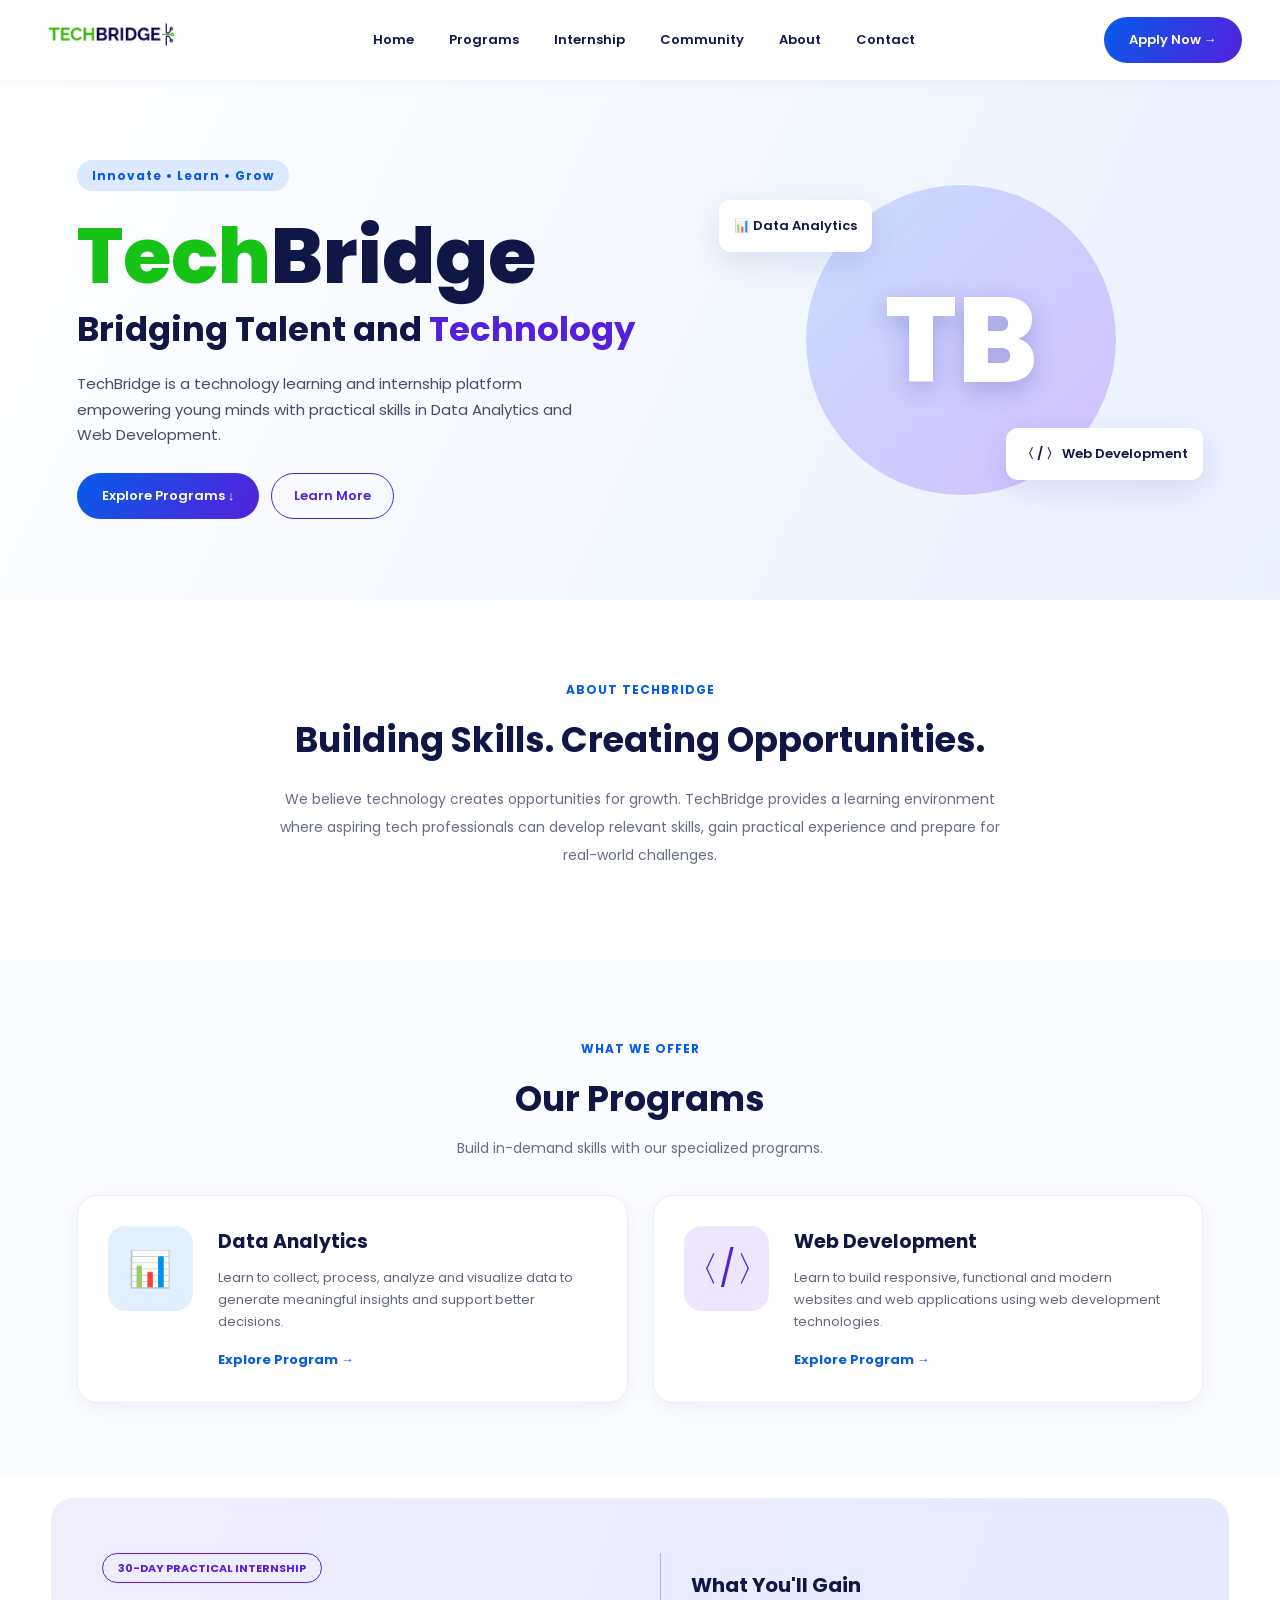
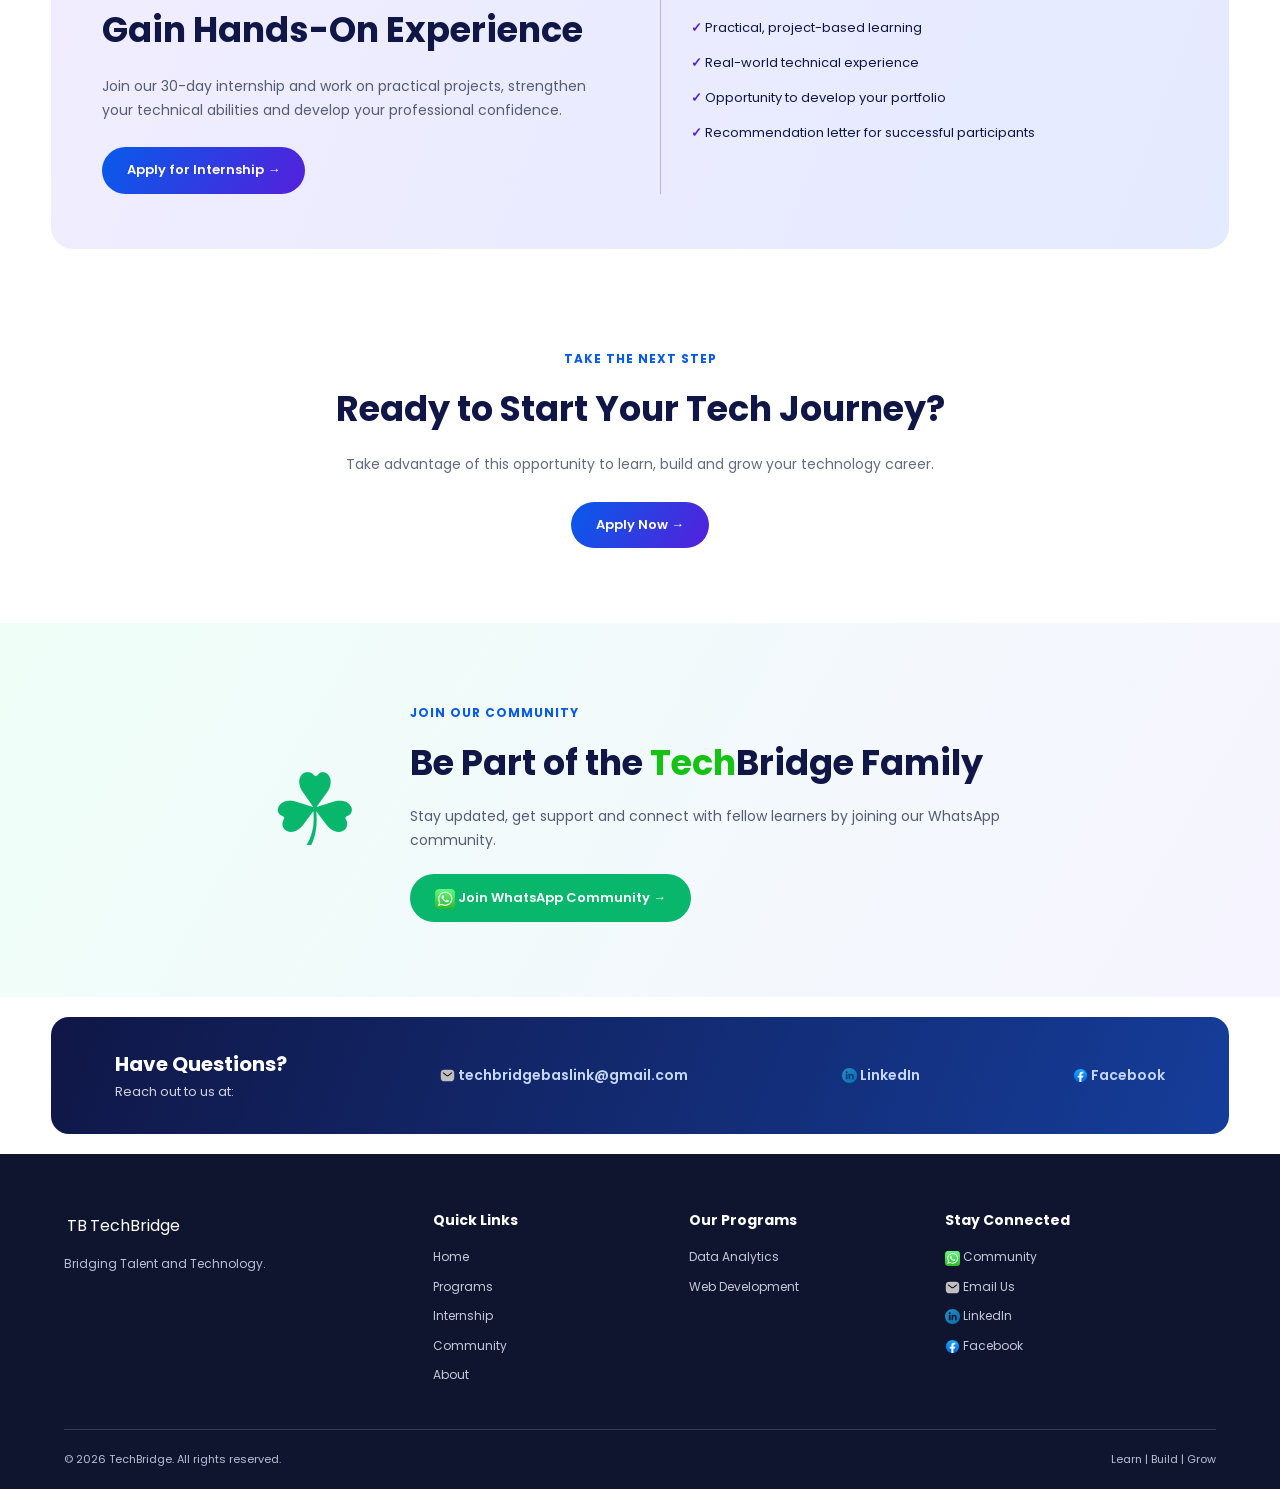
==== index.html @ 4ca9f36e "renamed:    main.html -> index.html" ====
<!DOCTYPE html>
<html lang="en">
    <head>
        <meta charset="UTF-8">
        <meta name="viewport" content="width=device-width, initial-scale=1.0">
        <title>TechBridge | Bridging Talent and Technology</title>
        <link rel="stylesheet" href="main.css">
        <link rel="preconnect" href="https://fonts.googleapis.com">
        <link href="https://fonts.googleapis.com/css2?family=Poppins:wght@400;500;600;700;800&display=swap" rel="stylesheet">
    </head>

    <body>

        <!-- navigation -->
        <header class="navbar">
            <a href="#" class="logo">
                <span class="logo-icon"><img src="images/techbridge-logo.png" alt=""></span>
            </a>

            <nav>
                <a href="#home">Home</a>
                <a href="#programs">Programs</a>
                <a href="#internship">Internship</a>
                <a href="#community">Community</a>
                <a href="#about">About</a>
                <a href="#contact">Contact</a>
            </nav>

            <a href="#apply" class="nav-btn">Apply Now →</a>
        </header>

        <!-- hero section -->
        <section class="hero" id="home">

            <div class="hero-content">
                <span class="eyebrow">Innovate • Learn • Grow</span>

                <h1><span class="c-green">Tech</span>Bridge</h1>

                <h2>Bridging Talent and <span>Technology</span></h2>

                <p>
                    TechBridge is a technology learning and internship
                    platform empowering young minds with practical skills
                    in Data Analytics and Web Development.
                </p>

                <div class="hero-buttons">
                    <a href="#programs" class="primary-btn">
                        Explore Programs ↓
                    </a>
                    <a href="#about" class="secondary-btn">
                        Learn More
                    </a>
                </div>
            </div>

            <div class="hero-visual">
                <div class="visual-circle"></div>
                <div class="visual-card analytics">📊 Data Analytics</div>
                <div class="visual-card coding">〈 / 〉 Web Development</div>
                <div class="hero-symbol">TB</div>
            </div>

        </section>

        <!-- about -->
        <section class="about section" id="about">
            <span class="section-tag">ABOUT TECHBRIDGE</span>
            <h2>Building Skills. Creating Opportunities.</h2>
            <p>
                We believe technology creates opportunities for growth.
                TechBridge provides a learning environment where aspiring
                tech professionals can develop relevant skills, gain
                practical experience and prepare for real-world challenges.
            </p>
        </section>

        <!-- programs we run -->
        <section class="programs section" id="programs">

            <div class="section-heading">
                <span class="section-tag">WHAT WE OFFER</span>
                <h2>Our Programs</h2>
                <p>Build in-demand skills with our specialized programs.</p>
            </div>

            <div class="program-grid">

                <article class="program-card">
                    <div class="program-icon blue-icon">📊</div>

                    <div>
                        <h3>Data Analytics</h3>
                        <p>
                            Learn to collect, process, analyze and visualize
                            data to generate meaningful insights and
                            support better decisions.
                        </p>
                        <a href="#apply">Explore Program →</a>
                    </div>
                </article>

                <article class="program-card">
                    <div class="program-icon purple-icon">〈/〉</div>

                    <div>
                        <h3>Web Development</h3>
                        <p>
                            Learn to build responsive, functional and
                            modern websites and web applications using
                            web development technologies.
                        </p>
                        <a href="#apply">Explore Program →</a>
                    </div>
                </article>

            </div>
        </section>

        <!-- internship -->
        <section class="internship section" id="internship">

            <div class="internship-content">
                <span class="internship-tag">30-DAY PRACTICAL INTERNSHIP</span>

                <h2>Gain Hands-On Experience</h2>

                <p>
                    Join our 30-day internship and work on practical
                    projects, strengthen your technical abilities
                    and develop your professional confidence.
                </p>

                <a href="#apply" class="primary-btn">Apply for Internship →</a>
            </div>

            <div class="benefits">
                <h3>What You'll Gain</h3>

                <ul>
                    <li>✓ Practical, project-based learning</li>
                    <li>✓ Real-world technical experience</li>
                    <li>✓ Opportunity to develop your portfolio</li>
                    <li>✓ Recommendation letter for successful participants</li>
                </ul>
            </div>

        </section>

        <!-- apply -->
        <section class="apply-section section" id="apply">
            <span class="section-tag">TAKE THE NEXT STEP</span>
            <h2>Ready to Start Your Tech Journey?</h2>
            <p>
                Take advantage of this opportunity to learn,
                build and grow your technology career.
            </p>

            <!-- Replace # with the official application form URL -->
            <a href="https://forms.gle/8EbdSy5ttGfLZfjv5?utm_source=chatgpt.com"
            target="_blank"
            rel="noopener noreferrer"
            class="primary-btn">
                Apply Now →
            </a>
        </section>

        <!-- community -->
        <section class="community section" id="community">

            <div class="community-icon">☘</div>

            <div class="community-content">
                <span class="section-tag">JOIN OUR COMMUNITY</span>
                <h2>Be Part of the <span class="c-green">Tech</span>Bridge Family</h2>

                <p>
                    Stay updated, get support and connect with
                    fellow learners by joining our WhatsApp community.
                </p>

                <!-- Replace # with the official WhatsApp invite URL -->
                <a href="https://chat.whatsapp.com/FqpBvYS4oaK32cXDxc8JIS?utm_source=chatgpt.com"
                target="_blank"
                rel="noopener noreferrer"
                class="whatsapp-btn">
                    <?xml version="1.0" encoding="utf-8"?><!-- Uploaded to: SVG Repo, www.svgrepo.com, Generator: SVG Repo Mixer Tools --><svg width="20px" height="20px" viewBox="0 0 1024 1024" xmlns="http://www.w3.org/2000/svg" xmlns:xlink="http://www.w3.org/1999/xlink"><defs><path id="a" d="M1023.941 765.153c0 5.606-.171 17.766-.508 27.159-.824 22.982-2.646 52.639-5.401 66.151-4.141 20.306-10.392 39.472-18.542 55.425-9.643 18.871-21.943 35.775-36.559 50.364-14.584 14.56-31.472 26.812-50.315 36.416-16.036 8.172-35.322 14.426-55.744 18.549-13.378 2.701-42.812 4.488-65.648 5.3-9.402.336-21.564.505-27.15.505l-504.226-.081c-5.607 0-17.765-.172-27.158-.509-22.983-.824-52.639-2.646-66.152-5.4-20.306-4.142-39.473-10.392-55.425-18.542-18.872-9.644-35.775-21.944-50.364-36.56-14.56-14.584-26.812-31.471-36.415-50.314-8.174-16.037-14.428-35.323-18.551-55.744-2.7-13.378-4.487-42.812-5.3-65.649-.334-9.401-.503-21.563-.503-27.148l.08-504.228c0-5.607.171-17.766.508-27.159.825-22.983 2.646-52.639 5.401-66.151 4.141-20.306 10.391-39.473 18.542-55.426C34.154 93.24 46.455 76.336 61.07 61.747c14.584-14.559 31.472-26.812 50.315-36.416 16.037-8.172 35.324-14.426 55.745-18.549 13.377-2.701 42.812-4.488 65.648-5.3 9.402-.335 21.565-.504 27.149-.504l504.227.081c5.608 0 17.766.171 27.159.508 22.983.825 52.638 2.646 66.152 5.401 20.305 4.141 39.472 10.391 55.425 18.542 18.871 9.643 35.774 21.944 50.363 36.559 14.559 14.584 26.812 31.471 36.415 50.315 8.174 16.037 14.428 35.323 18.551 55.744 2.7 13.378 4.486 42.812 5.3 65.649.335 9.402.504 21.564.504 27.15l-.082 504.226z"/></defs><linearGradient id="b" gradientUnits="userSpaceOnUse" x1="512.001" y1=".978" x2="512.001" y2="1025.023"><stop offset="0" stop-color="#61fd7d"/><stop offset="1" stop-color="#2bb826"/></linearGradient><use xlink:href="#a" overflow="visible" fill="url(#b)"/><g><path fill="#FFF" d="M783.302 243.246c-69.329-69.387-161.529-107.619-259.763-107.658-202.402 0-367.133 164.668-367.214 367.072-.026 64.699 16.883 127.854 49.017 183.522l-52.096 190.229 194.665-51.047c53.636 29.244 114.022 44.656 175.482 44.682h.151c202.382 0 367.128-164.688 367.21-367.094.039-98.087-38.121-190.319-107.452-259.706zM523.544 808.047h-.125c-54.767-.021-108.483-14.729-155.344-42.529l-11.146-6.612-115.517 30.293 30.834-112.592-7.259-11.544c-30.552-48.579-46.688-104.729-46.664-162.379.066-168.229 136.985-305.096 305.339-305.096 81.521.031 158.154 31.811 215.779 89.482s89.342 134.332 89.312 215.859c-.066 168.243-136.984 305.118-305.209 305.118zm167.415-228.515c-9.177-4.591-54.286-26.782-62.697-29.843-8.41-3.062-14.526-4.592-20.645 4.592-6.115 9.182-23.699 29.843-29.053 35.964-5.352 6.122-10.704 6.888-19.879 2.296-9.176-4.591-38.74-14.277-73.786-45.526-27.275-24.319-45.691-54.359-51.043-63.543-5.352-9.183-.569-14.146 4.024-18.72 4.127-4.109 9.175-10.713 13.763-16.069 4.587-5.355 6.117-9.183 9.175-15.304 3.059-6.122 1.529-11.479-.765-16.07-2.293-4.591-20.644-49.739-28.29-68.104-7.447-17.886-15.013-15.466-20.645-15.747-5.346-.266-11.469-.322-17.585-.322s-16.057 2.295-24.467 11.478-32.113 31.374-32.113 76.521c0 45.147 32.877 88.764 37.465 94.885 4.588 6.122 64.699 98.771 156.741 138.502 21.892 9.45 38.982 15.094 52.308 19.322 21.98 6.979 41.982 5.995 57.793 3.634 17.628-2.633 54.284-22.189 61.932-43.615 7.646-21.427 7.646-39.791 5.352-43.617-2.294-3.826-8.41-6.122-17.585-10.714z"/></g></svg>
                    Join WhatsApp Community →
                </a>
            </div>

        </section>

        <!-- contact -->
        <section class="contact-section" id="contact">
            <div>
                <h3>Have Questions?</h3>
                <p>Reach out to us at:</p>
            </div>

            <a href="mailto:techbridgebaslink@gmail.com">
                <?xml version="1.0" encoding="utf-8"?><!-- Uploaded to: SVG Repo, www.svgrepo.com, Generator: SVG Repo Mixer Tools --><svg width="15px" height="15px" viewBox="0 0 24 24" fill="none" xmlns="http://www.w3.org/2000/svg"><g id="style=bulk"><g id="email"><path id="vector (Stroke)" fill-rule="evenodd" clip-rule="evenodd" d="M2.86466 4.1379C3.92465 3.15363 5.38503 2.75 7 2.75H17C18.615 2.75 20.0754 3.15363 21.1353 4.1379C22.2054 5.13152 22.75 6.60705 22.75 8.5V15.5C22.75 17.393 22.2054 18.8685 21.1353 19.8621C20.0754 20.8464 18.615 21.25 17 21.25H7C5.38503 21.25 3.92465 20.8464 2.86466 19.8621C1.79462 18.8685 1.25 17.393 1.25 15.5V8.5C1.25 6.60705 1.79462 5.13152 2.86466 4.1379Z" fill="#BFBFBF"/><path id="vector (Stroke)_2" fill-rule="evenodd" clip-rule="evenodd" d="M19.3633 7.31026C19.6166 7.63802 19.5562 8.10904 19.2285 8.3623L13.6814 12.6486C12.691 13.4138 11.3089 13.4138 10.3185 12.6486L4.77144 8.3623C4.44367 8.10904 4.38328 7.63802 4.63655 7.31026C4.88982 6.98249 5.36083 6.9221 5.6886 7.17537L11.2356 11.4616C11.6858 11.8095 12.3141 11.8095 12.7642 11.4616L18.3113 7.17537C18.6391 6.9221 19.1101 6.98249 19.3633 7.31026Z" fill="#000000"/></g></g></svg>
                techbridgebaslink@gmail.com
            </a>
            <a href="https://www.linkedin.com/company/techbridge-services/" 
            target="_blank" 
            rel="noopener noreferrer">
                <?xml version="1.0" encoding="utf-8"?><!-- Uploaded to: SVG Repo, www.svgrepo.com, Generator: SVG Repo Mixer Tools --><svg width="15px" height="15px" viewBox="7.025 7.025 497.951 497.951" xmlns="http://www.w3.org/2000/svg"><linearGradient id="bat" gradientUnits="userSpaceOnUse" x1="-974.482" y1="1306.773" x2="-622.378" y2="1658.877" gradientTransform="translate(1054.43 -1226.825)"><stop offset="0" stop-color="#2489be"/><stop offset="1" stop-color="#0575b3"/></linearGradient><path d="M256 7.025C118.494 7.025 7.025 118.494 7.025 256S118.494 504.975 256 504.975 504.976 393.506 504.976 256C504.975 118.494 393.504 7.025 256 7.025zm-66.427 369.343h-54.665V199.761h54.665v176.607zM161.98 176.633c-17.853 0-32.326-14.591-32.326-32.587 0-17.998 14.475-32.588 32.326-32.588s32.324 14.59 32.324 32.588c.001 17.997-14.472 32.587-32.324 32.587zm232.45 199.735h-54.4v-92.704c0-25.426-9.658-39.619-29.763-39.619-21.881 0-33.312 14.782-33.312 39.619v92.704h-52.43V199.761h52.43v23.786s15.771-29.173 53.219-29.173c37.449 0 64.257 22.866 64.257 70.169l-.001 111.825z" fill="url(#bat)"/></svg>
                LinkedIn
            </a>
            <a href="https://www.facebook.com/p/Baselink-Services-100066771475783/" 
            target="_blank" 
            rel="noopener noreferrer">
                <?xml version="1.0" encoding="utf-8"?><!-- Uploaded to: SVG Repo, www.svgrepo.com, Generator: SVG Repo Mixer Tools --><svg width="15px" height="15px" viewBox="0 0 32 32" fill="none" xmlns="http://www.w3.org/2000/svg"><circle cx="16" cy="16" r="14" fill="url(#paint0_linear_87_7208)"/><path d="M21.2137 20.2816L21.8356 16.3301H17.9452V13.767C17.9452 12.6857 18.4877 11.6311 20.2302 11.6311H22V8.26699C22 8.26699 20.3945 8 18.8603 8C15.6548 8 13.5617 9.89294 13.5617 13.3184V16.3301H10V20.2816H13.5617V29.8345C14.2767 29.944 15.0082 30 15.7534 30C16.4986 30 17.2302 29.944 17.9452 29.8345V20.2816H21.2137Z" fill="white"/><defs><linearGradient id="paint0_linear_87_7208" x1="16" y1="2" x2="16" y2="29.917" gradientUnits="userSpaceOnUse"><stop stop-color="#18ACFE"/><stop offset="1" stop-color="#0163E0"/></linearGradient></defs></svg>
                Facebook
            </a>
        </section>

        <!-- footer -->
        <footer>
            <div class="footer-main">

                <div class="footer-brand">
                    <a href="#" class="logo">
                        <span class="logo-icon">TB</span>
                        Tech<span>Bridge</span>
                    </a>
                    <p>Bridging Talent and Technology.</p>
                </div>

                <div>
                    <h4>Quick Links</h4>
                    <a href="#home">Home</a>
                    <a href="#programs">Programs</a>
                    <a href="#internship">Internship</a>
                    <a href="#community">Community</a>
                    <a href="#about">About</a>
                </div>

                <div>
                    <h4>Our Programs</h4>
                    <a href="#programs">Data Analytics</a>
                    <a href="#programs">Web Development</a>
                </div>

                <div>
                    <h4>Stay Connected</h4>
                    <a href="https://chat.whatsapp.com/FqpBvYS4oaK32cXDxc8JIS?utm_source=chatgpt.com">
                        <?xml version="1.0" encoding="utf-8"?><!-- Uploaded to: SVG Repo, www.svgrepo.com, Generator: SVG Repo Mixer Tools --><svg width="15px" height="15px" viewBox="0 0 1024 1024" xmlns="http://www.w3.org/2000/svg" xmlns:xlink="http://www.w3.org/1999/xlink"><defs><path id="a" d="M1023.941 765.153c0 5.606-.171 17.766-.508 27.159-.824 22.982-2.646 52.639-5.401 66.151-4.141 20.306-10.392 39.472-18.542 55.425-9.643 18.871-21.943 35.775-36.559 50.364-14.584 14.56-31.472 26.812-50.315 36.416-16.036 8.172-35.322 14.426-55.744 18.549-13.378 2.701-42.812 4.488-65.648 5.3-9.402.336-21.564.505-27.15.505l-504.226-.081c-5.607 0-17.765-.172-27.158-.509-22.983-.824-52.639-2.646-66.152-5.4-20.306-4.142-39.473-10.392-55.425-18.542-18.872-9.644-35.775-21.944-50.364-36.56-14.56-14.584-26.812-31.471-36.415-50.314-8.174-16.037-14.428-35.323-18.551-55.744-2.7-13.378-4.487-42.812-5.3-65.649-.334-9.401-.503-21.563-.503-27.148l.08-504.228c0-5.607.171-17.766.508-27.159.825-22.983 2.646-52.639 5.401-66.151 4.141-20.306 10.391-39.473 18.542-55.426C34.154 93.24 46.455 76.336 61.07 61.747c14.584-14.559 31.472-26.812 50.315-36.416 16.037-8.172 35.324-14.426 55.745-18.549 13.377-2.701 42.812-4.488 65.648-5.3 9.402-.335 21.565-.504 27.149-.504l504.227.081c5.608 0 17.766.171 27.159.508 22.983.825 52.638 2.646 66.152 5.401 20.305 4.141 39.472 10.391 55.425 18.542 18.871 9.643 35.774 21.944 50.363 36.559 14.559 14.584 26.812 31.471 36.415 50.315 8.174 16.037 14.428 35.323 18.551 55.744 2.7 13.378 4.486 42.812 5.3 65.649.335 9.402.504 21.564.504 27.15l-.082 504.226z"/></defs><linearGradient id="b" gradientUnits="userSpaceOnUse" x1="512.001" y1=".978" x2="512.001" y2="1025.023"><stop offset="0" stop-color="#61fd7d"/><stop offset="1" stop-color="#2bb826"/></linearGradient><use xlink:href="#a" overflow="visible" fill="url(#b)"/><g><path fill="#FFF" d="M783.302 243.246c-69.329-69.387-161.529-107.619-259.763-107.658-202.402 0-367.133 164.668-367.214 367.072-.026 64.699 16.883 127.854 49.017 183.522l-52.096 190.229 194.665-51.047c53.636 29.244 114.022 44.656 175.482 44.682h.151c202.382 0 367.128-164.688 367.21-367.094.039-98.087-38.121-190.319-107.452-259.706zM523.544 808.047h-.125c-54.767-.021-108.483-14.729-155.344-42.529l-11.146-6.612-115.517 30.293 30.834-112.592-7.259-11.544c-30.552-48.579-46.688-104.729-46.664-162.379.066-168.229 136.985-305.096 305.339-305.096 81.521.031 158.154 31.811 215.779 89.482s89.342 134.332 89.312 215.859c-.066 168.243-136.984 305.118-305.209 305.118zm167.415-228.515c-9.177-4.591-54.286-26.782-62.697-29.843-8.41-3.062-14.526-4.592-20.645 4.592-6.115 9.182-23.699 29.843-29.053 35.964-5.352 6.122-10.704 6.888-19.879 2.296-9.176-4.591-38.74-14.277-73.786-45.526-27.275-24.319-45.691-54.359-51.043-63.543-5.352-9.183-.569-14.146 4.024-18.72 4.127-4.109 9.175-10.713 13.763-16.069 4.587-5.355 6.117-9.183 9.175-15.304 3.059-6.122 1.529-11.479-.765-16.07-2.293-4.591-20.644-49.739-28.29-68.104-7.447-17.886-15.013-15.466-20.645-15.747-5.346-.266-11.469-.322-17.585-.322s-16.057 2.295-24.467 11.478-32.113 31.374-32.113 76.521c0 45.147 32.877 88.764 37.465 94.885 4.588 6.122 64.699 98.771 156.741 138.502 21.892 9.45 38.982 15.094 52.308 19.322 21.98 6.979 41.982 5.995 57.793 3.634 17.628-2.633 54.284-22.189 61.932-43.615 7.646-21.427 7.646-39.791 5.352-43.617-2.294-3.826-8.41-6.122-17.585-10.714z"/></g></svg>
                        Community
                    </a>
                    <a href="mailto:techbridgebaslink@gmail.com">
                        <?xml version="1.0" encoding="utf-8"?><!-- Uploaded to: SVG Repo, www.svgrepo.com, Generator: SVG Repo Mixer Tools --><svg width="15px" height="15px" viewBox="0 0 24 24" fill="none" xmlns="http://www.w3.org/2000/svg"><g id="style=bulk"><g id="email"><path id="vector (Stroke)" fill-rule="evenodd" clip-rule="evenodd" d="M2.86466 4.1379C3.92465 3.15363 5.38503 2.75 7 2.75H17C18.615 2.75 20.0754 3.15363 21.1353 4.1379C22.2054 5.13152 22.75 6.60705 22.75 8.5V15.5C22.75 17.393 22.2054 18.8685 21.1353 19.8621C20.0754 20.8464 18.615 21.25 17 21.25H7C5.38503 21.25 3.92465 20.8464 2.86466 19.8621C1.79462 18.8685 1.25 17.393 1.25 15.5V8.5C1.25 6.60705 1.79462 5.13152 2.86466 4.1379Z" fill="#BFBFBF"/><path id="vector (Stroke)_2" fill-rule="evenodd" clip-rule="evenodd" d="M19.3633 7.31026C19.6166 7.63802 19.5562 8.10904 19.2285 8.3623L13.6814 12.6486C12.691 13.4138 11.3089 13.4138 10.3185 12.6486L4.77144 8.3623C4.44367 8.10904 4.38328 7.63802 4.63655 7.31026C4.88982 6.98249 5.36083 6.9221 5.6886 7.17537L11.2356 11.4616C11.6858 11.8095 12.3141 11.8095 12.7642 11.4616L18.3113 7.17537C18.6391 6.9221 19.1101 6.98249 19.3633 7.31026Z" fill="#000000"/></g></g></svg>
                        Email Us
                    </a>
                    <a href="https://www.linkedin.com/company/techbridge-services/" 
                    target="_blank" 
                    rel="noopener noreferrer">
                        <?xml version="1.0" encoding="utf-8"?><!-- Uploaded to: SVG Repo, www.svgrepo.com, Generator: SVG Repo Mixer Tools --><svg width="15px" height="15px" viewBox="7.025 7.025 497.951 497.951" xmlns="http://www.w3.org/2000/svg"><linearGradient id="bat" gradientUnits="userSpaceOnUse" x1="-974.482" y1="1306.773" x2="-622.378" y2="1658.877" gradientTransform="translate(1054.43 -1226.825)"><stop offset="0" stop-color="#2489be"/><stop offset="1" stop-color="#0575b3"/></linearGradient><path d="M256 7.025C118.494 7.025 7.025 118.494 7.025 256S118.494 504.975 256 504.975 504.976 393.506 504.976 256C504.975 118.494 393.504 7.025 256 7.025zm-66.427 369.343h-54.665V199.761h54.665v176.607zM161.98 176.633c-17.853 0-32.326-14.591-32.326-32.587 0-17.998 14.475-32.588 32.326-32.588s32.324 14.59 32.324 32.588c.001 17.997-14.472 32.587-32.324 32.587zm232.45 199.735h-54.4v-92.704c0-25.426-9.658-39.619-29.763-39.619-21.881 0-33.312 14.782-33.312 39.619v92.704h-52.43V199.761h52.43v23.786s15.771-29.173 53.219-29.173c37.449 0 64.257 22.866 64.257 70.169l-.001 111.825z" fill="url(#bat)"/></svg>
                        LinkedIn
                    </a>
                    <a href="https://www.facebook.com/p/Baselink-Services-100066771475783/" 
                    target="_blank" 
                    rel="noopener noreferrer">
                        <?xml version="1.0" encoding="utf-8"?><!-- Uploaded to: SVG Repo, www.svgrepo.com, Generator: SVG Repo Mixer Tools --><svg width="15px" height="15px" viewBox="0 0 32 32" fill="none" xmlns="http://www.w3.org/2000/svg"><circle cx="16" cy="16" r="14" fill="url(#paint0_linear_87_7208)"/><path d="M21.2137 20.2816L21.8356 16.3301H17.9452V13.767C17.9452 12.6857 18.4877 11.6311 20.2302 11.6311H22V8.26699C22 8.26699 20.3945 8 18.8603 8C15.6548 8 13.5617 9.89294 13.5617 13.3184V16.3301H10V20.2816H13.5617V29.8345C14.2767 29.944 15.0082 30 15.7534 30C16.4986 30 17.2302 29.944 17.9452 29.8345V20.2816H21.2137Z" fill="white"/><defs><linearGradient id="paint0_linear_87_7208" x1="16" y1="2" x2="16" y2="29.917" gradientUnits="userSpaceOnUse"><stop stop-color="#18ACFE"/><stop offset="1" stop-color="#0163E0"/></linearGradient></defs></svg>
                        Facebook
                    </a>
                </div>

            </div>

            <div class="footer-bottom">
                <p>© 2026 TechBridge. All rights reserved.</p>
                <p>Learn | Build | Grow</p>
            </div>
        </footer>
    </body>
</html>
---- main.css ----
/* general style */
* {
    margin: 0;
    padding: 0;
    box-sizing: border-box;
}

html {
    scroll-behavior: smooth;
}

body {
    font-family: 'Poppins', sans-serif;
    color: #101747;
    background: #fff;
    line-height: 1.7;
}

a {
    text-decoration: none;
    color: inherit;
}

:root {
    --blue: #075bea;
    --purple: #5420db;
    --dark: #101747;
    --light: #f3f6ff;
}

svg {
    vertical-align: middle;
}

.c-green {
    color: rgb(22, 194, 22);
}

/* nav */
.navbar {
    display: flex;
    align-items: center;
    justify-content: space-between;
    padding: 3px 3%;
    background: white;
    position: sticky;
    top: 0;
    z-index: 100;
    box-shadow: 0 2px 15px rgba(0,0,0,.04);
}

.logo {
    height: fit-content;
    width: fit-content;
    display: flex;
    align-items: center;
}

.logo-icon {
    padding: 3px;
    height: fit-content;
    width: fit-content;
}

.logo-icon img {
    padding: 0;
    width: 140px;
    height: 60px;
    object-fit: cover;
    overflow: visible;
}

.navbar nav {
    display: flex;
    gap: 25px;
}

.navbar nav a {
    font-size: 13px;
    font-weight: 600;
    transition: .3s;
    margin: 0 5px;
}

.navbar nav a:hover {
    color: var(--purple);
}

.nav-btn,
.primary-btn {
    background: linear-gradient(120deg, var(--blue), var(--purple));
    color: white;
    padding: 12px 25px;
    border-radius: 30px;
    font-size: 13px;
    font-weight: 600;
    display: inline-block;
    transition: .3s;
}

.nav-btn:hover,
.primary-btn:hover {
    transform: translateY(-3px);
    box-shadow: 0 8px 20px rgba(84,32,219,.25);
}

/* hero */
.hero {
    min-height: 520px;
    padding: 75px 6%;
    display: flex;
    align-items: center;
    justify-content: space-between;
    background: linear-gradient(115deg, #fff, #e9f0ff);
    overflow: hidden;
}

.hero-content {
    max-width: 580px;
}

.eyebrow,
.section-tag {
    color: var(--blue);
    font-size: 12px;
    font-weight: 700;
    letter-spacing: 1px;
}

.eyebrow {
    background: #dce9ff;
    padding: 7px 15px;
    border-radius: 20px;
}

.hero h1 {
    font-size: clamp(48px, 7vw, 78px);
    font-weight: 800;
    line-height: 1.2;
    margin: 20px 0 5px;
}

.hero h2 {
    font-size: clamp(22px, 3vw, 34px);
    line-height: 1.3;
}

.hero h2 span {
    color: var(--purple);
}

.hero-content p {
    max-width: 500px;
    margin: 20px 0 25px;
    color: #454b68;
    font-size: 15px;
}

.hero-buttons {
    display: flex;
    gap: 12px;
    align-items: center;
}

.secondary-btn {
    border: 1px solid var(--purple);
    color: var(--purple);
    padding: 11px 22px;
    border-radius: 30px;
    font-size: 13px;
    font-weight: 600;
}

.hero-visual {
    width: 43%;
    height: 350px;
    position: relative;
    display: flex;
    align-items: center;
    justify-content: center;
}

.visual-circle {
    position: absolute;
    width: 310px;
    height: 310px;
    border-radius: 50%;
    background: linear-gradient(135deg, #b7d1ff, #c8aaff);
    opacity: .7;
}

.hero-symbol {
    z-index: 1;
    font-size: 120px;
    font-weight: 800;
    color: white;
    text-shadow: 0 8px 25px rgba(35,40,130,.25);
}

.visual-card {
    position: absolute;
    z-index: 2;
    background: white;
    padding: 15px;
    border-radius: 12px;
    box-shadow: 0 10px 30px rgba(30,50,120,.12);
    font-size: 13px;
    font-weight: 600;
}

.analytics {
    top: 35px;
    left: 0;
}

.coding {
    bottom: 35px;
    right: 0;
}

/* gen sec */
.section {
    padding: 75px 6%;
}

.section-heading {
    text-align: center;
    margin-bottom: 35px;
}

.section h2 {
    font-size: clamp(25px, 3vw, 35px);
    margin: 8px 0;
}

.section-heading p,
.about p {
    color: #666d83;
    font-size: 14px;
}

.about {
    text-align: center;
    max-width: 950px;
    margin: auto;
}

.about p {
    max-width: 750px;
    margin: 15px auto;
    line-height: 2;
}

/* programs */
.programs {
    background: #fbfcff;
}

.program-grid {
    display: grid;
    grid-template-columns: repeat(2, 1fr);
    gap: 25px;
}

.program-card {
    display: flex;
    align-items: flex-start;
    gap: 25px;
    background: white;
    padding: 30px;
    border: 1px solid #e9eaff;
    border-radius: 20px;
    box-shadow: 0 5px 20px rgba(30,50,120,.06);
    transition: .3s;
}

.program-card:hover {
    transform: translateY(-6px);
    box-shadow: 0 12px 30px rgba(30,50,120,.12);
}

.program-icon {
    min-width: 85px;
    height: 85px;
    display: grid;
    place-items: center;
    border-radius: 18px;
    font-size: 35px;
}

.blue-icon {
    background: #e2efff;
}

.purple-icon {
    background: #eee5ff;
    color: var(--purple);
}

.program-card h3 {
    font-size: 19px;
    margin-bottom: 8px;
}

.program-card p {
    color: #60677c;
    font-size: 13px;
    margin-bottom: 12px;
}

.program-card a {
    color: var(--blue);
    font-size: 13px;
    font-weight: 700;
}

/* internship */
.internship {
    margin: 20px 4%;
    padding: 55px 4%;
    border-radius: 22px;
    background: linear-gradient(110deg, #f1edff, #e4eaff);
    display: grid;
    grid-template-columns: 1fr 1fr;
    gap: 40px;
}

.internship-tag {
    border: 1px solid var(--purple);
    color: var(--purple);
    padding: 6px 15px;
    border-radius: 20px;
    font-size: 11px;
    font-weight: 700;
}

.internship-content h2 {
    margin-top: 20px;
}

.internship-content p {
    font-size: 14px;
    color: #555c75;
    margin: 15px 0 25px;
}

.benefits {
    border-left: 1px solid #b9a9ff;
    padding: 15px 30px;
}

.benefits h3 {
    font-size: 20px;
    margin-bottom: 15px;
}

.benefits ul {
    list-style: none;
}

.benefits li {
    margin: 13px 0;
    font-size: 13px;
}

.benefits li::first-letter {
    color: var(--purple);
    font-weight: 800;
}

/* apply */
.apply-section {
    text-align: center;
}

.apply-section p {
    color: #646b80;
    font-size: 14px;
    margin: 15px 0 25px;
}

/* community */
.community {
    display: flex;
    align-items: center;
    justify-content: center;
    gap: 50px;
    background: linear-gradient(120deg, #effff8, #f6f4ff);
}

.community-icon {
    font-size: 100px;
    color: #08b76c;
}

.community-content {
    max-width: 600px;
}

.community-content p {
    color: #555c75;
    font-size: 14px;
    margin: 12px 0 22px;
}

.whatsapp-btn {
    display: inline-block;
    background: #08b76c;
    color: white;
    padding: 13px 25px;
    border-radius: 30px;
    font-size: 13px;
    font-weight: 600;
    transition: .3s;
}

.whatsapp-btn:hover {
    background: #069b5c;
    transform: translateY(-3px);
}

/* contact */
.contact-section {
    margin: 20px 4%;
    padding: 30px 5%;
    border-radius: 18px;
    background: linear-gradient(110deg, #101747, #153d9a);
    color: white;
    display: flex;
    justify-content: space-between;
    align-items: center;
    gap: 20px;
}

.contact-section h3 {
    font-size: 20px;
}

.contact-section p {
    font-size: 13px;
    opacity: .8;
}

.contact-section a {
    font-size: 14px;
    font-weight: 600;
    color: #c6d8ff;
}

/* footer */
footer {
    background: #10152f;
    color: white;
    padding: 55px 5% 20px;
}

.footer-main {
    display: grid;
    grid-template-columns: 1.5fr 1fr 1fr 1.2fr;
    gap: 30px;
    padding-bottom: 35px;
}

.footer-brand p {
    font-size: 12px;
    color: #b9bfd5;
    margin-top: 12px;
}

footer h4 {
    font-size: 14px;
    margin-bottom: 15px;
}

.footer-main > div:not(:first-child) a {
    display: block;
    color: #c3c8da;
    font-size: 12px;
    margin: 9px 0;
    transition: .3s;
}

.footer-main a:hover {
    color: #9eafff;
}

.footer-bottom {
    border-top: 1px solid #343a58;
    padding-top: 20px;
    display: flex;
    justify-content: space-between;
    font-size: 11px;
    color: #b9bfd5;
}

/* responsive design */
@media (max-width: 900px) {
    .navbar nav {
        gap: 5px;
    }

    .hero {
        padding: 55px 5%;
    }

    .hero-visual {
        width: 38%;
    }

    .program-card {
        padding: 20px;
        gap: 15px;
    }
}

@media (max-width: 700px) {

    .navbar {
        flex-wrap: wrap;
        gap: 5px;
    }

    .navbar nav {
        order: 3;
        width: 100%;
        overflow-x: auto;
        padding: 5px 0;
    }

    .navbar nav a {
        white-space: nowrap;
    }

    .nav-btn {
        padding: 9px 15px;
    }

    .hero {
        flex-direction: column;
        align-items: flex-start;
        padding: 65px 6% 35px;
    }

    .hero-visual {
        width: 100%;
        height: 260px;
        margin-top: 25px;
    }

    .visual-circle {
        width: 220px;
        height: 220px;
    }

    .hero-symbol {
        font-size: 90px;
    }

    .program-grid {
        grid-template-columns: 1fr;
    }

    .internship {
        grid-template-columns: 1fr;
        gap: 25px;
        margin: 15px 3%;
        padding: 35px 6%;
    }

    .benefits {
        border-left: none;
        border-top: 1px solid #b9a9ff;
        padding: 25px 0 0;
    }

    .community {
        flex-direction: column;
        text-align: center;
        gap: 15px;
    }

    .community-icon {
        font-size: 75px;
    }

    .contact-section {
        flex-direction: column;
        align-items: flex-start;
    }

    .contact-section a {
        overflow-wrap: anywhere;
    }

    .footer-main {
        grid-template-columns: 1fr 1fr;
        gap: 35px 20px;
    }
}

@media (max-width: 400px) {
    .hero-buttons {
        flex-wrap: wrap;
    }

    .program-card {
        flex-direction: column;
    }

    .footer-main {
        grid-template-columns: 1fr;
    }

    .footer-bottom {
        flex-direction: column;
        gap: 10px;
    }
}
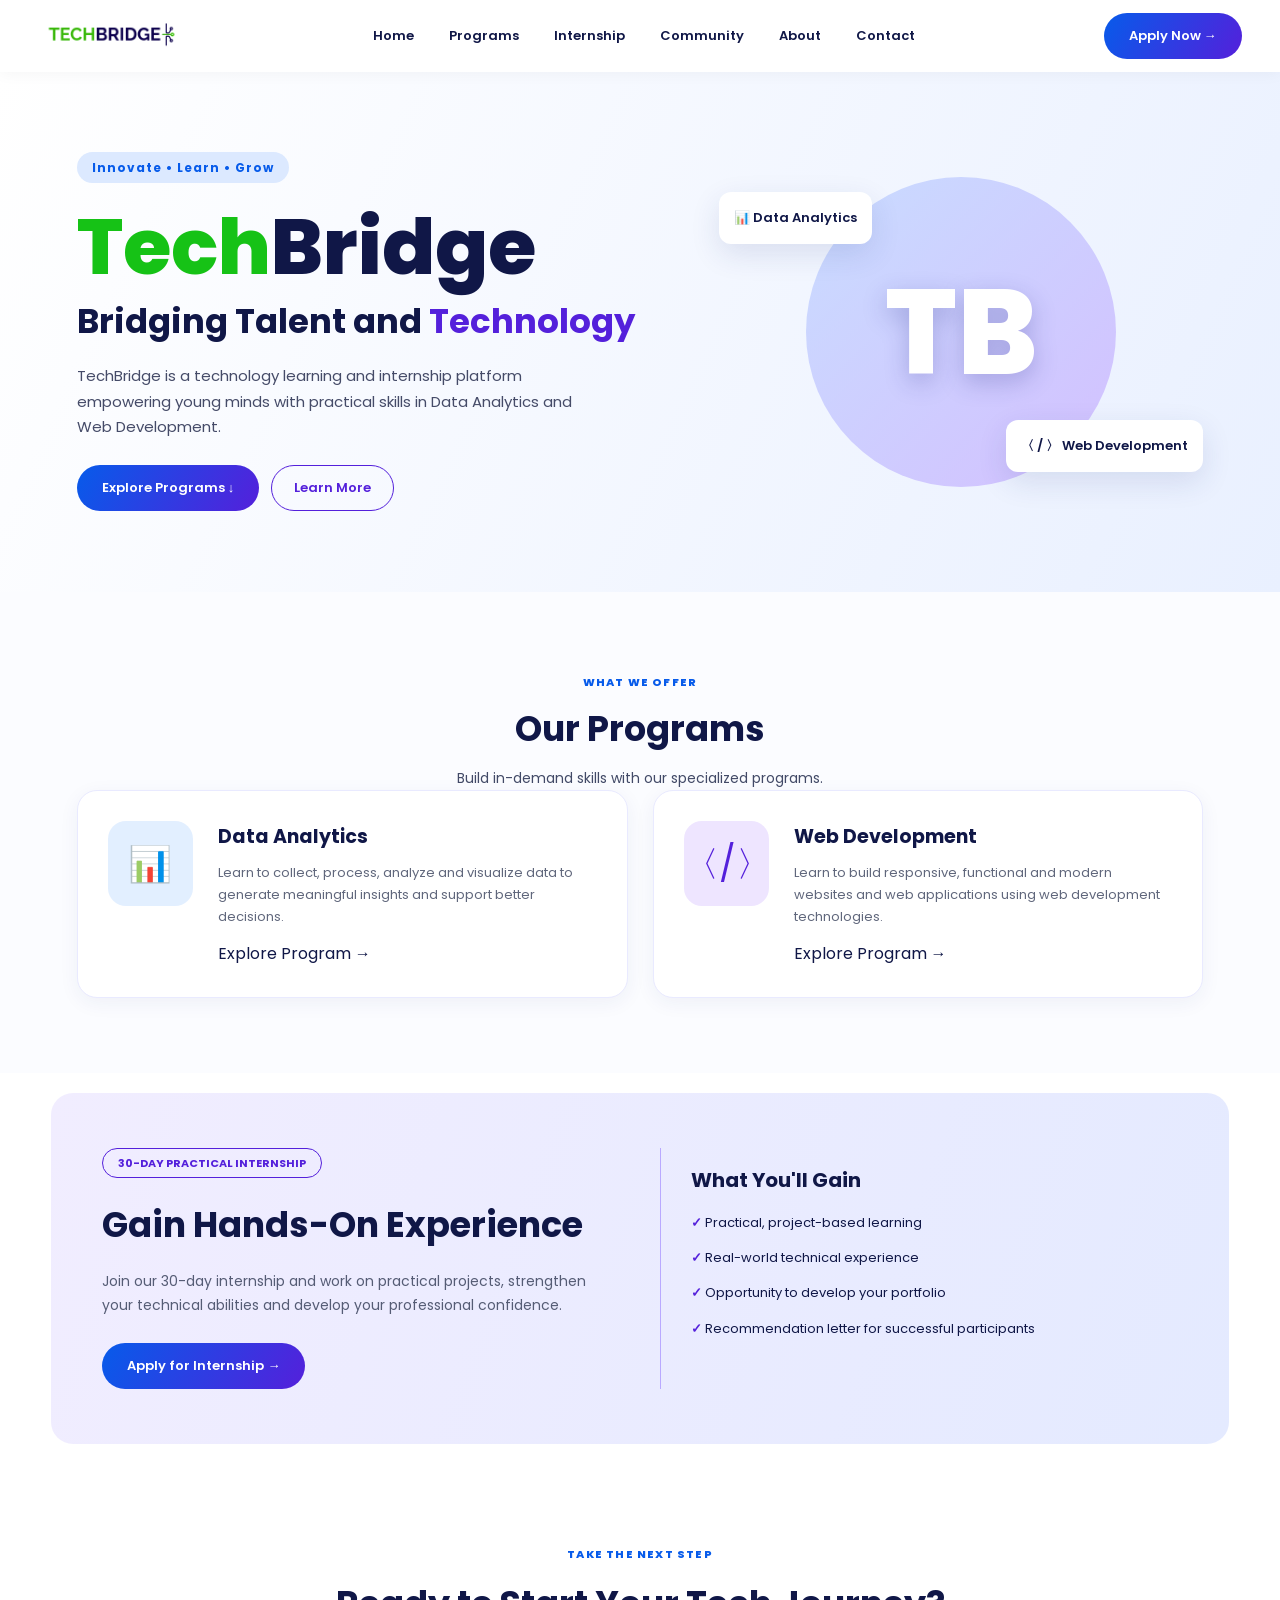
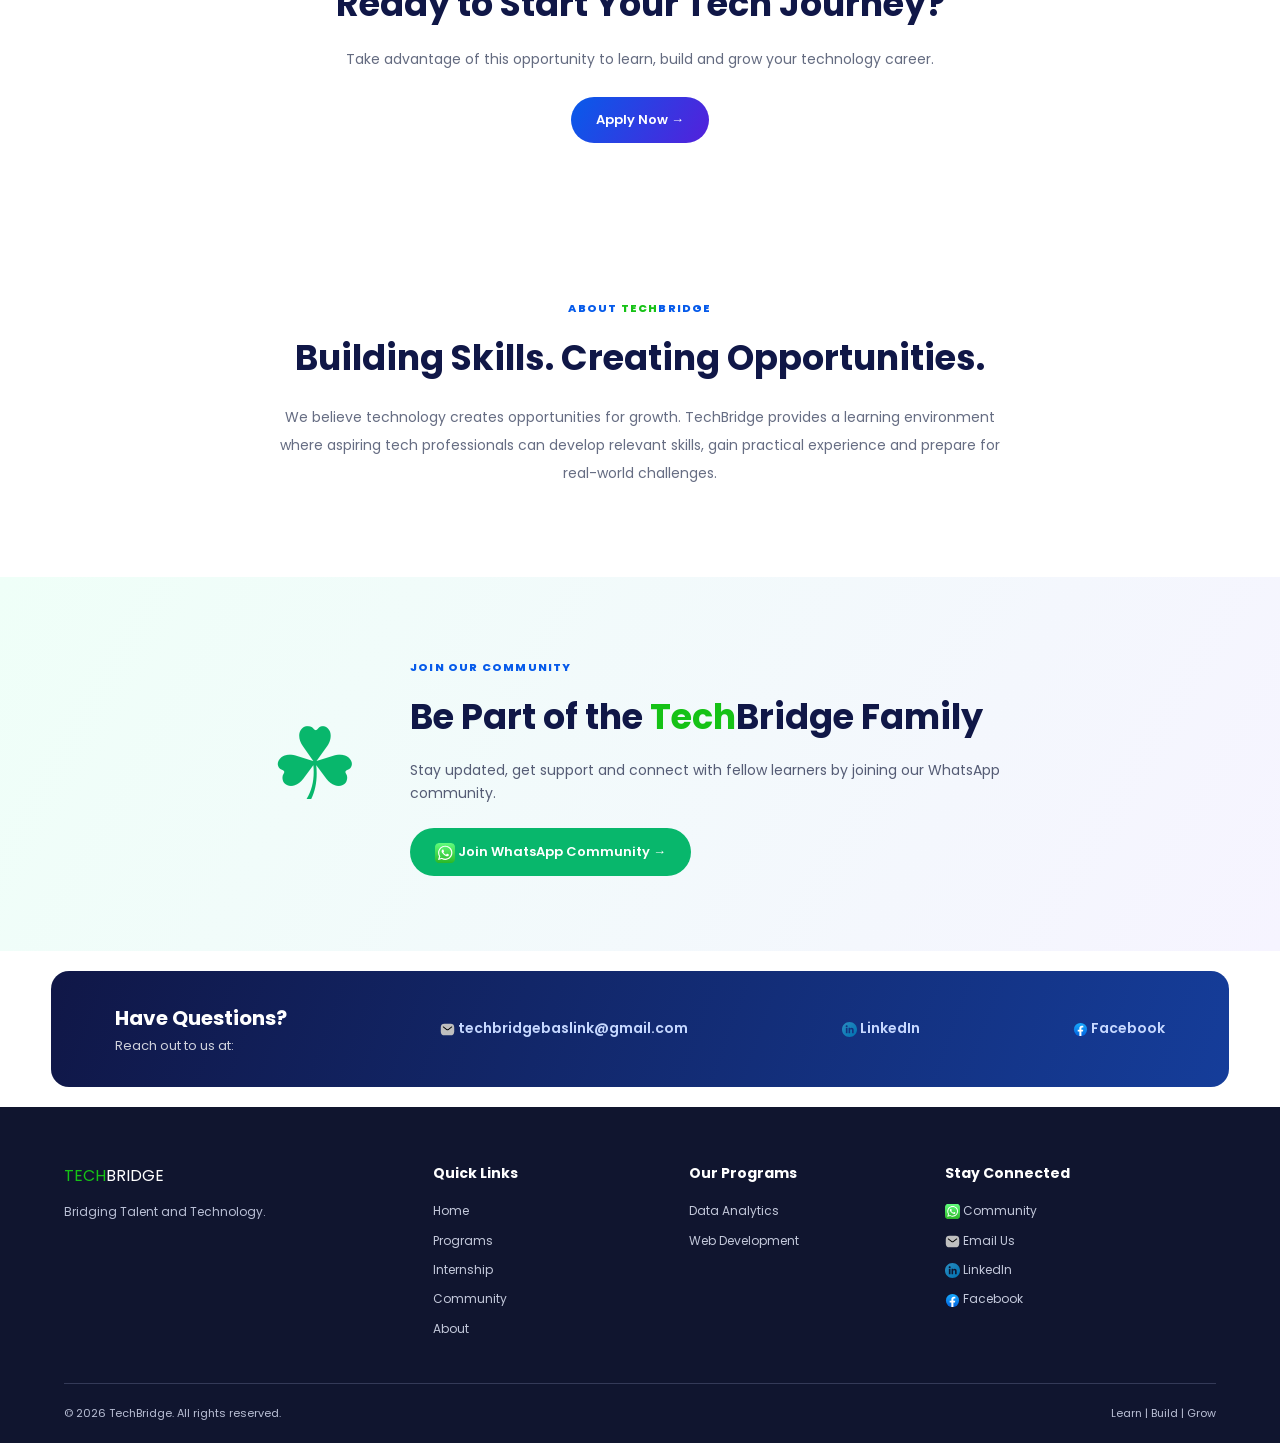
==== commit f2cd8011: "new file:   DataAnalysis.html 	new file:   WebDev.html 	new file:   images/WhatsApp Image 2026-11-06" ====
--- a/index.html
+++ b/index.html
@@ -11,28 +11,10 @@
 
     <body>
 
-        <!-- navigation -->
-        <header class="navbar">
-            <a href="#" class="logo">
-                <span class="logo-icon"><img src="images/techbridge-logo.png" alt=""></span>
-            </a>
+        <!-- main content -->
+        <section class="main" id="home">
 
-            <nav>
-                <a href="#home">Home</a>
-                <a href="#programs">Programs</a>
-                <a href="#internship">Internship</a>
-                <a href="#community">Community</a>
-                <a href="#about">About</a>
-                <a href="#contact">Contact</a>
-            </nav>
-
-            <a href="#apply" class="nav-btn">Apply Now →</a>
-        </header>
-
-        <!-- hero section -->
-        <section class="hero" id="home">
-
-            <div class="hero-content">
+            <div class="main-content">
                 <span class="eyebrow">Innovate • Learn • Grow</span>
 
                 <h1><span class="c-green">Tech</span>Bridge</h1>
@@ -45,7 +27,7 @@
                     in Data Analytics and Web Development.
                 </p>
 
-                <div class="hero-buttons">
+                <div class="main-buttons">
                     <a href="#programs" class="primary-btn">
                         Explore Programs ↓
                     </a>
@@ -55,67 +37,18 @@
                 </div>
             </div>
 
-            <div class="hero-visual">
+            <div class="main-visual">
                 <div class="visual-circle"></div>
                 <div class="visual-card analytics">📊 Data Analytics</div>
                 <div class="visual-card coding">〈 / 〉 Web Development</div>
-                <div class="hero-symbol">TB</div>
+                <div class="main-symbol">TB</div>
             </div>
 
         </section>
 
-        <!-- about -->
-        <section class="about section" id="about">
-            <span class="section-tag">ABOUT TECHBRIDGE</span>
-            <h2>Building Skills. Creating Opportunities.</h2>
-            <p>
-                We believe technology creates opportunities for growth.
-                TechBridge provides a learning environment where aspiring
-                tech professionals can develop relevant skills, gain
-                practical experience and prepare for real-world challenges.
-            </p>
-        </section>
-
         <!-- programs we run -->
         <section class="programs section" id="programs">
-
-            <div class="section-heading">
-                <span class="section-tag">WHAT WE OFFER</span>
-                <h2>Our Programs</h2>
-                <p>Build in-demand skills with our specialized programs.</p>
-            </div>
-
-            <div class="program-grid">
-
-                <article class="program-card">
-                    <div class="program-icon blue-icon">📊</div>
-
-                    <div>
-                        <h3>Data Analytics</h3>
-                        <p>
-                            Learn to collect, process, analyze and visualize
-                            data to generate meaningful insights and
-                            support better decisions.
-                        </p>
-                        <a href="#apply">Explore Program →</a>
-                    </div>
-                </article>
-
-                <article class="program-card">
-                    <div class="program-icon purple-icon">〈/〉</div>
-
-                    <div>
-                        <h3>Web Development</h3>
-                        <p>
-                            Learn to build responsive, functional and
-                            modern websites and web applications using
-                            web development technologies.
-                        </p>
-                        <a href="#apply">Explore Program →</a>
-                    </div>
-                </article>
-
-            </div>
+            
         </section>
 
         <!-- internship -->
@@ -166,114 +99,6 @@
             </a>
         </section>
 
-        <!-- community -->
-        <section class="community section" id="community">
-
-            <div class="community-icon">☘</div>
-
-            <div class="community-content">
-                <span class="section-tag">JOIN OUR COMMUNITY</span>
-                <h2>Be Part of the <span class="c-green">Tech</span>Bridge Family</h2>
-
-                <p>
-                    Stay updated, get support and connect with
-                    fellow learners by joining our WhatsApp community.
-                </p>
-
-                <!-- Replace # with the official WhatsApp invite URL -->
-                <a href="https://chat.whatsapp.com/FqpBvYS4oaK32cXDxc8JIS?utm_source=chatgpt.com"
-                target="_blank"
-                rel="noopener noreferrer"
-                class="whatsapp-btn">
-                    <?xml version="1.0" encoding="utf-8"?><!-- Uploaded to: SVG Repo, www.svgrepo.com, Generator: SVG Repo Mixer Tools --><svg width="20px" height="20px" viewBox="0 0 1024 1024" xmlns="http://www.w3.org/2000/svg" xmlns:xlink="http://www.w3.org/1999/xlink"><defs><path id="a" d="M1023.941 765.153c0 5.606-.171 17.766-.508 27.159-.824 22.982-2.646 52.639-5.401 66.151-4.141 20.306-10.392 39.472-18.542 55.425-9.643 18.871-21.943 35.775-36.559 50.364-14.584 14.56-31.472 26.812-50.315 36.416-16.036 8.172-35.322 14.426-55.744 18.549-13.378 2.701-42.812 4.488-65.648 5.3-9.402.336-21.564.505-27.15.505l-504.226-.081c-5.607 0-17.765-.172-27.158-.509-22.983-.824-52.639-2.646-66.152-5.4-20.306-4.142-39.473-10.392-55.425-18.542-18.872-9.644-35.775-21.944-50.364-36.56-14.56-14.584-26.812-31.471-36.415-50.314-8.174-16.037-14.428-35.323-18.551-55.744-2.7-13.378-4.487-42.812-5.3-65.649-.334-9.401-.503-21.563-.503-27.148l.08-504.228c0-5.607.171-17.766.508-27.159.825-22.983 2.646-52.639 5.401-66.151 4.141-20.306 10.391-39.473 18.542-55.426C34.154 93.24 46.455 76.336 61.07 61.747c14.584-14.559 31.472-26.812 50.315-36.416 16.037-8.172 35.324-14.426 55.745-18.549 13.377-2.701 42.812-4.488 65.648-5.3 9.402-.335 21.565-.504 27.149-.504l504.227.081c5.608 0 17.766.171 27.159.508 22.983.825 52.638 2.646 66.152 5.401 20.305 4.141 39.472 10.391 55.425 18.542 18.871 9.643 35.774 21.944 50.363 36.559 14.559 14.584 26.812 31.471 36.415 50.315 8.174 16.037 14.428 35.323 18.551 55.744 2.7 13.378 4.486 42.812 5.3 65.649.335 9.402.504 21.564.504 27.15l-.082 504.226z"/></defs><linearGradient id="b" gradientUnits="userSpaceOnUse" x1="512.001" y1=".978" x2="512.001" y2="1025.023"><stop offset="0" stop-color="#61fd7d"/><stop offset="1" stop-color="#2bb826"/></linearGradient><use xlink:href="#a" overflow="visible" fill="url(#b)"/><g><path fill="#FFF" d="M783.302 243.246c-69.329-69.387-161.529-107.619-259.763-107.658-202.402 0-367.133 164.668-367.214 367.072-.026 64.699 16.883 127.854 49.017 183.522l-52.096 190.229 194.665-51.047c53.636 29.244 114.022 44.656 175.482 44.682h.151c202.382 0 367.128-164.688 367.21-367.094.039-98.087-38.121-190.319-107.452-259.706zM523.544 808.047h-.125c-54.767-.021-108.483-14.729-155.344-42.529l-11.146-6.612-115.517 30.293 30.834-112.592-7.259-11.544c-30.552-48.579-46.688-104.729-46.664-162.379.066-168.229 136.985-305.096 305.339-305.096 81.521.031 158.154 31.811 215.779 89.482s89.342 134.332 89.312 215.859c-.066 168.243-136.984 305.118-305.209 305.118zm167.415-228.515c-9.177-4.591-54.286-26.782-62.697-29.843-8.41-3.062-14.526-4.592-20.645 4.592-6.115 9.182-23.699 29.843-29.053 35.964-5.352 6.122-10.704 6.888-19.879 2.296-9.176-4.591-38.74-14.277-73.786-45.526-27.275-24.319-45.691-54.359-51.043-63.543-5.352-9.183-.569-14.146 4.024-18.72 4.127-4.109 9.175-10.713 13.763-16.069 4.587-5.355 6.117-9.183 9.175-15.304 3.059-6.122 1.529-11.479-.765-16.07-2.293-4.591-20.644-49.739-28.29-68.104-7.447-17.886-15.013-15.466-20.645-15.747-5.346-.266-11.469-.322-17.585-.322s-16.057 2.295-24.467 11.478-32.113 31.374-32.113 76.521c0 45.147 32.877 88.764 37.465 94.885 4.588 6.122 64.699 98.771 156.741 138.502 21.892 9.45 38.982 15.094 52.308 19.322 21.98 6.979 41.982 5.995 57.793 3.634 17.628-2.633 54.284-22.189 61.932-43.615 7.646-21.427 7.646-39.791 5.352-43.617-2.294-3.826-8.41-6.122-17.585-10.714z"/></g></svg>
-                    Join WhatsApp Community →
-                </a>
-            </div>
-
-        </section>
-
-        <!-- contact -->
-        <section class="contact-section" id="contact">
-            <div>
-                <h3>Have Questions?</h3>
-                <p>Reach out to us at:</p>
-            </div>
-
-            <a href="mailto:techbridgebaslink@gmail.com">
-                <?xml version="1.0" encoding="utf-8"?><!-- Uploaded to: SVG Repo, www.svgrepo.com, Generator: SVG Repo Mixer Tools --><svg width="15px" height="15px" viewBox="0 0 24 24" fill="none" xmlns="http://www.w3.org/2000/svg"><g id="style=bulk"><g id="email"><path id="vector (Stroke)" fill-rule="evenodd" clip-rule="evenodd" d="M2.86466 4.1379C3.92465 3.15363 5.38503 2.75 7 2.75H17C18.615 2.75 20.0754 3.15363 21.1353 4.1379C22.2054 5.13152 22.75 6.60705 22.75 8.5V15.5C22.75 17.393 22.2054 18.8685 21.1353 19.8621C20.0754 20.8464 18.615 21.25 17 21.25H7C5.38503 21.25 3.92465 20.8464 2.86466 19.8621C1.79462 18.8685 1.25 17.393 1.25 15.5V8.5C1.25 6.60705 1.79462 5.13152 2.86466 4.1379Z" fill="#BFBFBF"/><path id="vector (Stroke)_2" fill-rule="evenodd" clip-rule="evenodd" d="M19.3633 7.31026C19.6166 7.63802 19.5562 8.10904 19.2285 8.3623L13.6814 12.6486C12.691 13.4138 11.3089 13.4138 10.3185 12.6486L4.77144 8.3623C4.44367 8.10904 4.38328 7.63802 4.63655 7.31026C4.88982 6.98249 5.36083 6.9221 5.6886 7.17537L11.2356 11.4616C11.6858 11.8095 12.3141 11.8095 12.7642 11.4616L18.3113 7.17537C18.6391 6.9221 19.1101 6.98249 19.3633 7.31026Z" fill="#000000"/></g></g></svg>
-                techbridgebaslink@gmail.com
-            </a>
-            <a href="https://www.linkedin.com/company/techbridge-services/" 
-            target="_blank" 
-            rel="noopener noreferrer">
-                <?xml version="1.0" encoding="utf-8"?><!-- Uploaded to: SVG Repo, www.svgrepo.com, Generator: SVG Repo Mixer Tools --><svg width="15px" height="15px" viewBox="7.025 7.025 497.951 497.951" xmlns="http://www.w3.org/2000/svg"><linearGradient id="bat" gradientUnits="userSpaceOnUse" x1="-974.482" y1="1306.773" x2="-622.378" y2="1658.877" gradientTransform="translate(1054.43 -1226.825)"><stop offset="0" stop-color="#2489be"/><stop offset="1" stop-color="#0575b3"/></linearGradient><path d="M256 7.025C118.494 7.025 7.025 118.494 7.025 256S118.494 504.975 256 504.975 504.976 393.506 504.976 256C504.975 118.494 393.504 7.025 256 7.025zm-66.427 369.343h-54.665V199.761h54.665v176.607zM161.98 176.633c-17.853 0-32.326-14.591-32.326-32.587 0-17.998 14.475-32.588 32.326-32.588s32.324 14.59 32.324 32.588c.001 17.997-14.472 32.587-32.324 32.587zm232.45 199.735h-54.4v-92.704c0-25.426-9.658-39.619-29.763-39.619-21.881 0-33.312 14.782-33.312 39.619v92.704h-52.43V199.761h52.43v23.786s15.771-29.173 53.219-29.173c37.449 0 64.257 22.866 64.257 70.169l-.001 111.825z" fill="url(#bat)"/></svg>
-                LinkedIn
-            </a>
-            <a href="https://www.facebook.com/p/Baselink-Services-100066771475783/" 
-            target="_blank" 
-            rel="noopener noreferrer">
-                <?xml version="1.0" encoding="utf-8"?><!-- Uploaded to: SVG Repo, www.svgrepo.com, Generator: SVG Repo Mixer Tools --><svg width="15px" height="15px" viewBox="0 0 32 32" fill="none" xmlns="http://www.w3.org/2000/svg"><circle cx="16" cy="16" r="14" fill="url(#paint0_linear_87_7208)"/><path d="M21.2137 20.2816L21.8356 16.3301H17.9452V13.767C17.9452 12.6857 18.4877 11.6311 20.2302 11.6311H22V8.26699C22 8.26699 20.3945 8 18.8603 8C15.6548 8 13.5617 9.89294 13.5617 13.3184V16.3301H10V20.2816H13.5617V29.8345C14.2767 29.944 15.0082 30 15.7534 30C16.4986 30 17.2302 29.944 17.9452 29.8345V20.2816H21.2137Z" fill="white"/><defs><linearGradient id="paint0_linear_87_7208" x1="16" y1="2" x2="16" y2="29.917" gradientUnits="userSpaceOnUse"><stop stop-color="#18ACFE"/><stop offset="1" stop-color="#0163E0"/></linearGradient></defs></svg>
-                Facebook
-            </a>
-        </section>
-
-        <!-- footer -->
-        <footer>
-            <div class="footer-main">
-
-                <div class="footer-brand">
-                    <a href="#" class="logo">
-                        <span class="logo-icon">TB</span>
-                        Tech<span>Bridge</span>
-                    </a>
-                    <p>Bridging Talent and Technology.</p>
-                </div>
-
-                <div>
-                    <h4>Quick Links</h4>
-                    <a href="#home">Home</a>
-                    <a href="#programs">Programs</a>
-                    <a href="#internship">Internship</a>
-                    <a href="#community">Community</a>
-                    <a href="#about">About</a>
-                </div>
-
-                <div>
-                    <h4>Our Programs</h4>
-                    <a href="#programs">Data Analytics</a>
-                    <a href="#programs">Web Development</a>
-                </div>
-
-                <div>
-                    <h4>Stay Connected</h4>
-                    <a href="https://chat.whatsapp.com/FqpBvYS4oaK32cXDxc8JIS?utm_source=chatgpt.com">
-                        <?xml version="1.0" encoding="utf-8"?><!-- Uploaded to: SVG Repo, www.svgrepo.com, Generator: SVG Repo Mixer Tools --><svg width="15px" height="15px" viewBox="0 0 1024 1024" xmlns="http://www.w3.org/2000/svg" xmlns:xlink="http://www.w3.org/1999/xlink"><defs><path id="a" d="M1023.941 765.153c0 5.606-.171 17.766-.508 27.159-.824 22.982-2.646 52.639-5.401 66.151-4.141 20.306-10.392 39.472-18.542 55.425-9.643 18.871-21.943 35.775-36.559 50.364-14.584 14.56-31.472 26.812-50.315 36.416-16.036 8.172-35.322 14.426-55.744 18.549-13.378 2.701-42.812 4.488-65.648 5.3-9.402.336-21.564.505-27.15.505l-504.226-.081c-5.607 0-17.765-.172-27.158-.509-22.983-.824-52.639-2.646-66.152-5.4-20.306-4.142-39.473-10.392-55.425-18.542-18.872-9.644-35.775-21.944-50.364-36.56-14.56-14.584-26.812-31.471-36.415-50.314-8.174-16.037-14.428-35.323-18.551-55.744-2.7-13.378-4.487-42.812-5.3-65.649-.334-9.401-.503-21.563-.503-27.148l.08-504.228c0-5.607.171-17.766.508-27.159.825-22.983 2.646-52.639 5.401-66.151 4.141-20.306 10.391-39.473 18.542-55.426C34.154 93.24 46.455 76.336 61.07 61.747c14.584-14.559 31.472-26.812 50.315-36.416 16.037-8.172 35.324-14.426 55.745-18.549 13.377-2.701 42.812-4.488 65.648-5.3 9.402-.335 21.565-.504 27.149-.504l504.227.081c5.608 0 17.766.171 27.159.508 22.983.825 52.638 2.646 66.152 5.401 20.305 4.141 39.472 10.391 55.425 18.542 18.871 9.643 35.774 21.944 50.363 36.559 14.559 14.584 26.812 31.471 36.415 50.315 8.174 16.037 14.428 35.323 18.551 55.744 2.7 13.378 4.486 42.812 5.3 65.649.335 9.402.504 21.564.504 27.15l-.082 504.226z"/></defs><linearGradient id="b" gradientUnits="userSpaceOnUse" x1="512.001" y1=".978" x2="512.001" y2="1025.023"><stop offset="0" stop-color="#61fd7d"/><stop offset="1" stop-color="#2bb826"/></linearGradient><use xlink:href="#a" overflow="visible" fill="url(#b)"/><g><path fill="#FFF" d="M783.302 243.246c-69.329-69.387-161.529-107.619-259.763-107.658-202.402 0-367.133 164.668-367.214 367.072-.026 64.699 16.883 127.854 49.017 183.522l-52.096 190.229 194.665-51.047c53.636 29.244 114.022 44.656 175.482 44.682h.151c202.382 0 367.128-164.688 367.21-367.094.039-98.087-38.121-190.319-107.452-259.706zM523.544 808.047h-.125c-54.767-.021-108.483-14.729-155.344-42.529l-11.146-6.612-115.517 30.293 30.834-112.592-7.259-11.544c-30.552-48.579-46.688-104.729-46.664-162.379.066-168.229 136.985-305.096 305.339-305.096 81.521.031 158.154 31.811 215.779 89.482s89.342 134.332 89.312 215.859c-.066 168.243-136.984 305.118-305.209 305.118zm167.415-228.515c-9.177-4.591-54.286-26.782-62.697-29.843-8.41-3.062-14.526-4.592-20.645 4.592-6.115 9.182-23.699 29.843-29.053 35.964-5.352 6.122-10.704 6.888-19.879 2.296-9.176-4.591-38.74-14.277-73.786-45.526-27.275-24.319-45.691-54.359-51.043-63.543-5.352-9.183-.569-14.146 4.024-18.72 4.127-4.109 9.175-10.713 13.763-16.069 4.587-5.355 6.117-9.183 9.175-15.304 3.059-6.122 1.529-11.479-.765-16.07-2.293-4.591-20.644-49.739-28.29-68.104-7.447-17.886-15.013-15.466-20.645-15.747-5.346-.266-11.469-.322-17.585-.322s-16.057 2.295-24.467 11.478-32.113 31.374-32.113 76.521c0 45.147 32.877 88.764 37.465 94.885 4.588 6.122 64.699 98.771 156.741 138.502 21.892 9.45 38.982 15.094 52.308 19.322 21.98 6.979 41.982 5.995 57.793 3.634 17.628-2.633 54.284-22.189 61.932-43.615 7.646-21.427 7.646-39.791 5.352-43.617-2.294-3.826-8.41-6.122-17.585-10.714z"/></g></svg>
-                        Community
-                    </a>
-                    <a href="mailto:techbridgebaslink@gmail.com">
-                        <?xml version="1.0" encoding="utf-8"?><!-- Uploaded to: SVG Repo, www.svgrepo.com, Generator: SVG Repo Mixer Tools --><svg width="15px" height="15px" viewBox="0 0 24 24" fill="none" xmlns="http://www.w3.org/2000/svg"><g id="style=bulk"><g id="email"><path id="vector (Stroke)" fill-rule="evenodd" clip-rule="evenodd" d="M2.86466 4.1379C3.92465 3.15363 5.38503 2.75 7 2.75H17C18.615 2.75 20.0754 3.15363 21.1353 4.1379C22.2054 5.13152 22.75 6.60705 22.75 8.5V15.5C22.75 17.393 22.2054 18.8685 21.1353 19.8621C20.0754 20.8464 18.615 21.25 17 21.25H7C5.38503 21.25 3.92465 20.8464 2.86466 19.8621C1.79462 18.8685 1.25 17.393 1.25 15.5V8.5C1.25 6.60705 1.79462 5.13152 2.86466 4.1379Z" fill="#BFBFBF"/><path id="vector (Stroke)_2" fill-rule="evenodd" clip-rule="evenodd" d="M19.3633 7.31026C19.6166 7.63802 19.5562 8.10904 19.2285 8.3623L13.6814 12.6486C12.691 13.4138 11.3089 13.4138 10.3185 12.6486L4.77144 8.3623C4.44367 8.10904 4.38328 7.63802 4.63655 7.31026C4.88982 6.98249 5.36083 6.9221 5.6886 7.17537L11.2356 11.4616C11.6858 11.8095 12.3141 11.8095 12.7642 11.4616L18.3113 7.17537C18.6391 6.9221 19.1101 6.98249 19.3633 7.31026Z" fill="#000000"/></g></g></svg>
-                        Email Us
-                    </a>
-                    <a href="https://www.linkedin.com/company/techbridge-services/" 
-                    target="_blank" 
-                    rel="noopener noreferrer">
-                        <?xml version="1.0" encoding="utf-8"?><!-- Uploaded to: SVG Repo, www.svgrepo.com, Generator: SVG Repo Mixer Tools --><svg width="15px" height="15px" viewBox="7.025 7.025 497.951 497.951" xmlns="http://www.w3.org/2000/svg"><linearGradient id="bat" gradientUnits="userSpaceOnUse" x1="-974.482" y1="1306.773" x2="-622.378" y2="1658.877" gradientTransform="translate(1054.43 -1226.825)"><stop offset="0" stop-color="#2489be"/><stop offset="1" stop-color="#0575b3"/></linearGradient><path d="M256 7.025C118.494 7.025 7.025 118.494 7.025 256S118.494 504.975 256 504.975 504.976 393.506 504.976 256C504.975 118.494 393.504 7.025 256 7.025zm-66.427 369.343h-54.665V199.761h54.665v176.607zM161.98 176.633c-17.853 0-32.326-14.591-32.326-32.587 0-17.998 14.475-32.588 32.326-32.588s32.324 14.59 32.324 32.588c.001 17.997-14.472 32.587-32.324 32.587zm232.45 199.735h-54.4v-92.704c0-25.426-9.658-39.619-29.763-39.619-21.881 0-33.312 14.782-33.312 39.619v92.704h-52.43V199.761h52.43v23.786s15.771-29.173 53.219-29.173c37.449 0 64.257 22.866 64.257 70.169l-.001 111.825z" fill="url(#bat)"/></svg>
-                        LinkedIn
-                    </a>
-                    <a href="https://www.facebook.com/p/Baselink-Services-100066771475783/" 
-                    target="_blank" 
-                    rel="noopener noreferrer">
-                        <?xml version="1.0" encoding="utf-8"?><!-- Uploaded to: SVG Repo, www.svgrepo.com, Generator: SVG Repo Mixer Tools --><svg width="15px" height="15px" viewBox="0 0 32 32" fill="none" xmlns="http://www.w3.org/2000/svg"><circle cx="16" cy="16" r="14" fill="url(#paint0_linear_87_7208)"/><path d="M21.2137 20.2816L21.8356 16.3301H17.9452V13.767C17.9452 12.6857 18.4877 11.6311 20.2302 11.6311H22V8.26699C22 8.26699 20.3945 8 18.8603 8C15.6548 8 13.5617 9.89294 13.5617 13.3184V16.3301H10V20.2816H13.5617V29.8345C14.2767 29.944 15.0082 30 15.7534 30C16.4986 30 17.2302 29.944 17.9452 29.8345V20.2816H21.2137Z" fill="white"/><defs><linearGradient id="paint0_linear_87_7208" x1="16" y1="2" x2="16" y2="29.917" gradientUnits="userSpaceOnUse"><stop stop-color="#18ACFE"/><stop offset="1" stop-color="#0163E0"/></linearGradient></defs></svg>
-                        Facebook
-                    </a>
-                </div>
-
-            </div>
-
-            <div class="footer-bottom">
-                <p>© 2026 TechBridge. All rights reserved.</p>
-                <p>Learn | Build | Grow</p>
-            </div>
-        </footer>
+        <script src="main.js" defer></script>
     </body>
 </html>
--- a/main.css
+++ b/main.css
@@ -3,29 +3,45 @@
     margin: 0;
     padding: 0;
     box-sizing: border-box;
-}
-
-html {
-    scroll-behavior: smooth;
-}
-
-body {
-    font-family: 'Poppins', sans-serif;
-    color: #101747;
-    background: #fff;
-    line-height: 1.7;
-}
-
-a {
-    text-decoration: none;
-    color: inherit;
+    list-style: none;
+    -webkit-tap-highlight-color: transparent;
 }
 
 :root {
     --blue: #075bea;
     --purple: #5420db;
     --dark: #101747;
+    --text: #424a67;
     --light: #f3f6ff;
+    --white: #ffffff;
+    --border: #e5eaff;
+    --gradient: linear-gradient(120deg, #075bea, #5420db);
+}
+
+html {
+    scroll-behavior: smooth;
+}
+
+body {
+    font-family: 'Poppins', Arial, sans-serif;
+    color: var(--dark);
+    background: var(--white);
+    line-height: 1.7;
+    overflow-x: hidden;
+}
+
+img {
+    max-width: 100%;
+    display: block;
+}
+
+button {
+    font: inherit;
+}
+
+a {
+    text-decoration: none;
+    color: inherit;
 }
 
 svg {
@@ -70,7 +86,22 @@
     overflow: visible;
 }
 
-.navbar nav {
+.nav-links {
+    display: block;
+    position: fixed;
+    gap: 20px;
+    align-items: center;
+    background: var(--light);
+    box-shadow: 5px 0 20px rgba(30, 50, 120, .1);
+    padding: 20px;
+    top: 0;
+    left: -100%;
+    height: 100dvh;
+    z-index: 200;
+    transition: ease-in-out .1s;
+}
+
+.big-screen-nav {
     display: flex;
     gap: 25px;
 }
@@ -104,8 +135,8 @@
     box-shadow: 0 8px 20px rgba(84,32,219,.25);
 }
 
-/* hero */
-.hero {
+/* main */
+.main {
     min-height: 520px;
     padding: 75px 6%;
     display: flex;
@@ -115,7 +146,7 @@
     overflow: hidden;
 }
 
-.hero-content {
+.main-content {
     max-width: 580px;
 }
 
@@ -133,30 +164,30 @@
     border-radius: 20px;
 }
 
-.hero h1 {
+.main h1 {
     font-size: clamp(48px, 7vw, 78px);
     font-weight: 800;
     line-height: 1.2;
     margin: 20px 0 5px;
 }
 
-.hero h2 {
+.main h2 {
     font-size: clamp(22px, 3vw, 34px);
     line-height: 1.3;
 }
 
-.hero h2 span {
+.main h2 span {
     color: var(--purple);
 }
 
-.hero-content p {
+.main-content p {
     max-width: 500px;
     margin: 20px 0 25px;
     color: #454b68;
     font-size: 15px;
 }
 
-.hero-buttons {
+.main-buttons {
     display: flex;
     gap: 12px;
     align-items: center;
@@ -171,7 +202,7 @@
     font-weight: 600;
 }
 
-.hero-visual {
+.main-visual {
     width: 43%;
     height: 350px;
     position: relative;
@@ -189,7 +220,7 @@
     opacity: .7;
 }
 
-.hero-symbol {
+.main-symbol {
     z-index: 1;
     font-size: 120px;
     font-weight: 800;
@@ -493,17 +524,237 @@
     color: #b9bfd5;
 }
 
+.menu-toggle {
+    display: none;
+    position: fixed;
+    bottom: 20px;
+    right: 20px;
+    border: 0;
+    padding: 2px 8px;
+    border-radius: 20%;
+    box-shadow: 0 10px 30px rgba(30,50,120,.12);
+    background: var(--purple);
+    color: var(--light);
+    font-size: 25px;
+    cursor: pointer;
+    z-index: 100;
+}
+
+.menu-toggle:hover,
+.menu-toggle:focus {
+    border-radius: 20%;
+    background: var(--blue);
+}
+
+/* PROGRAM main */
+
+.program-main {
+    display: grid;
+    grid-template-columns: 1fr 1fr;
+    align-items: center;
+    gap: 35px;
+    padding: 65px 7%;
+    min-height: 460px;
+    overflow: hidden;
+}
+
+.analytics-main {
+    background: linear-gradient(115deg, #f4f8ff, #e2efff);
+}
+
+.web-main {
+    background: linear-gradient(115deg, #f8f4ff, #e9e5ff);
+}
+
+.program-main-content {
+    max-width: 580px;
+}
+
+.section-tag {
+    color: var(--blue);
+    font-size: 11px;
+    font-weight: 800;
+    letter-spacing: 1.2px;
+}
+
+.program-main h1 {
+    font-size: clamp(40px, 5vw, 65px);
+    line-height: 1.2;
+    margin: 18px 0 10px;
+    font-weight: 800;
+}
+
+.program-main h1 span {
+    color: var(--purple);
+}
+
+.program-main h2 {
+    font-size: 23px;
+    margin-bottom: 15px;
+}
+
+.program-main p {
+    color: var(--text);
+    font-size: 14px;
+    max-width: 480px;
+    margin-bottom: 25px;
+}
+
+.program-image {
+    display: flex;
+    justify-content: center;
+    align-items: center;
+    min-width: 0;
+}
+
+.program-image img {
+    width: 100%;
+    max-height: 360px;
+    object-fit: contain;
+    filter: drop-shadow(0 15px 20px rgba(30, 50, 120, .12));
+}
+
+/* SECTION HEADINGS */
+
+.content-section {
+    padding: 75px 7%;
+}
+
+.section-heading {
+    text-align: center;
+    max-width: 800px;
+    margin: auto;
+}
+
+.section-heading h2,
+.outcome-section h2,
+.cta-section h2 {
+    font-size: clamp(25px, 3vw, 35px);
+    line-height: 1.3;
+    margin: 12px 0;
+}
+
+.section-heading p {
+    color: var(--text);
+    font-size: 14px;
+    margin-top: 15px;
+}
+
+/* SKILLS */
+
+.skills-section {
+    background: #f8faff;
+    padding: 75px 7%;
+}
+
+.skills-grid {
+    display: grid;
+    grid-template-columns: repeat(3, 1fr);
+    gap: 22px;
+    margin-top: 40px;
+}
+
+.skill-card {
+    background: white;
+    padding: 27px;
+    border: 1px solid var(--border);
+    border-radius: 18px;
+    box-shadow: 0 5px 20px rgba(30, 50, 120, .05);
+    transition: .3s;
+}
+
+.skill-card:hover {
+    transform: translateY(-6px);
+    box-shadow: 0 12px 25px rgba(30, 50, 120, .1);
+}
+
+.skill-icon {
+    width: 55px;
+    height: 55px;
+    display: grid;
+    place-items: center;
+    border-radius: 14px;
+    background: #eee8ff;
+    color: var(--purple);
+    font-size: 22px;
+    font-weight: 800;
+    margin-bottom: 18px;
+}
+
+.skill-card h3 {
+    font-size: 17px;
+    margin-bottom: 8px;
+}
+
+.skill-card p {
+    color: var(--text);
+    font-size: 13px;
+}
+
+/* LEARNING OUTCOME */
+
+.outcome-section {
+    display: grid;
+    grid-template-columns: 1fr 1fr;
+    gap: 55px;
+    align-items: center;
+    padding: 75px 8%;
+}
+
+.outcome-section p {
+    color: var(--text);
+    font-size: 14px;
+    margin-top: 15px;
+}
+
+.outcome-list {
+    display: grid;
+    gap: 13px;
+}
+
+.outcome-list div {
+    background: #f3f6ff;
+    padding: 14px 18px;
+    border-radius: 10px;
+    border-left: 4px solid var(--purple);
+    font-size: 13px;
+    font-weight: 600;
+}
+
+/* CALL TO ACTION */
+
+.cta-section {
+    text-align: center;
+    padding: 70px 6%;
+    background: linear-gradient(120deg, #f0edff, #e7efff);
+}
+
+.cta-section p {
+    max-width: 600px;
+    margin: 15px auto 25px;
+    color: var(--text);
+    font-size: 14px;
+}
+
+.text-link {
+    display: block;
+    margin-top: 22px;
+    color: var(--purple);
+    font-size: 13px;
+    font-weight: 600;
+}
+
 /* responsive design */
 @media (max-width: 900px) {
     .navbar nav {
         gap: 5px;
     }
 
-    .hero {
+    .main {
         padding: 55px 5%;
     }
 
-    .hero-visual {
+    .main-visual {
         width: 38%;
     }
 
@@ -515,33 +766,35 @@
 
 @media (max-width: 700px) {
 
+    .menu-toggle {
+        display: block;
+    }
+
+    .big-screen-nav {
+        display: none;
+    }
+
+    .nav-links {
+        display: block;
+        width: 40dvw;
+    }
+
     .navbar {
         flex-wrap: wrap;
         gap: 5px;
     }
 
-    .navbar nav {
-        order: 3;
-        width: 100%;
-        overflow-x: auto;
-        padding: 5px 0;
-    }
-
-    .navbar nav a {
-        white-space: nowrap;
-    }
-
     .nav-btn {
-        padding: 9px 15px;
-    }
-
-    .hero {
+        padding: 6px 12px;
+    }
+
+    .main {
         flex-direction: column;
         align-items: flex-start;
         padding: 65px 6% 35px;
     }
 
-    .hero-visual {
+    .main-visual {
         width: 100%;
         height: 260px;
         margin-top: 25px;
@@ -552,7 +805,7 @@
         height: 220px;
     }
 
-    .hero-symbol {
+    .main-symbol {
         font-size: 90px;
     }
 
@@ -596,10 +849,53 @@
         grid-template-columns: 1fr 1fr;
         gap: 35px 20px;
     }
+
+    .program-main {
+        grid-template-columns: 1fr;
+        padding: 55px 6% 35px;
+        text-align: center;
+    }
+
+    .program-main-content {
+        margin: auto;
+    }
+
+    .program-main p {
+        margin-left: auto;
+        margin-right: auto;
+    }
+
+    .program-image img {
+        max-height: 260px;
+    }
+
+    .content-section,
+    .skills-section {
+        padding: 55px 6%;
+    }
+
+    .skills-grid {
+        grid-template-columns: 1fr;
+    }
+
+    .outcome-section {
+        grid-template-columns: 1fr;
+        gap: 30px;
+        padding: 55px 6%;
+    }
+
+    .cta-section {
+        padding: 55px 6%;
+    }
 }
 
 @media (max-width: 400px) {
-    .hero-buttons {
+
+    .nav-links {
+        width: 70dvw;
+    }
+
+    .main-buttons {
         flex-wrap: wrap;
     }
 
@@ -615,4 +911,16 @@
         flex-direction: column;
         gap: 10px;
     }
-}+
+    .program-main h1 {
+        font-size: 39px;
+    }
+
+    .program-main {
+        padding: 55px 5%;
+    }
+
+    .skills-grid {
+        grid-template-columns: 1fr;
+    }
+}
